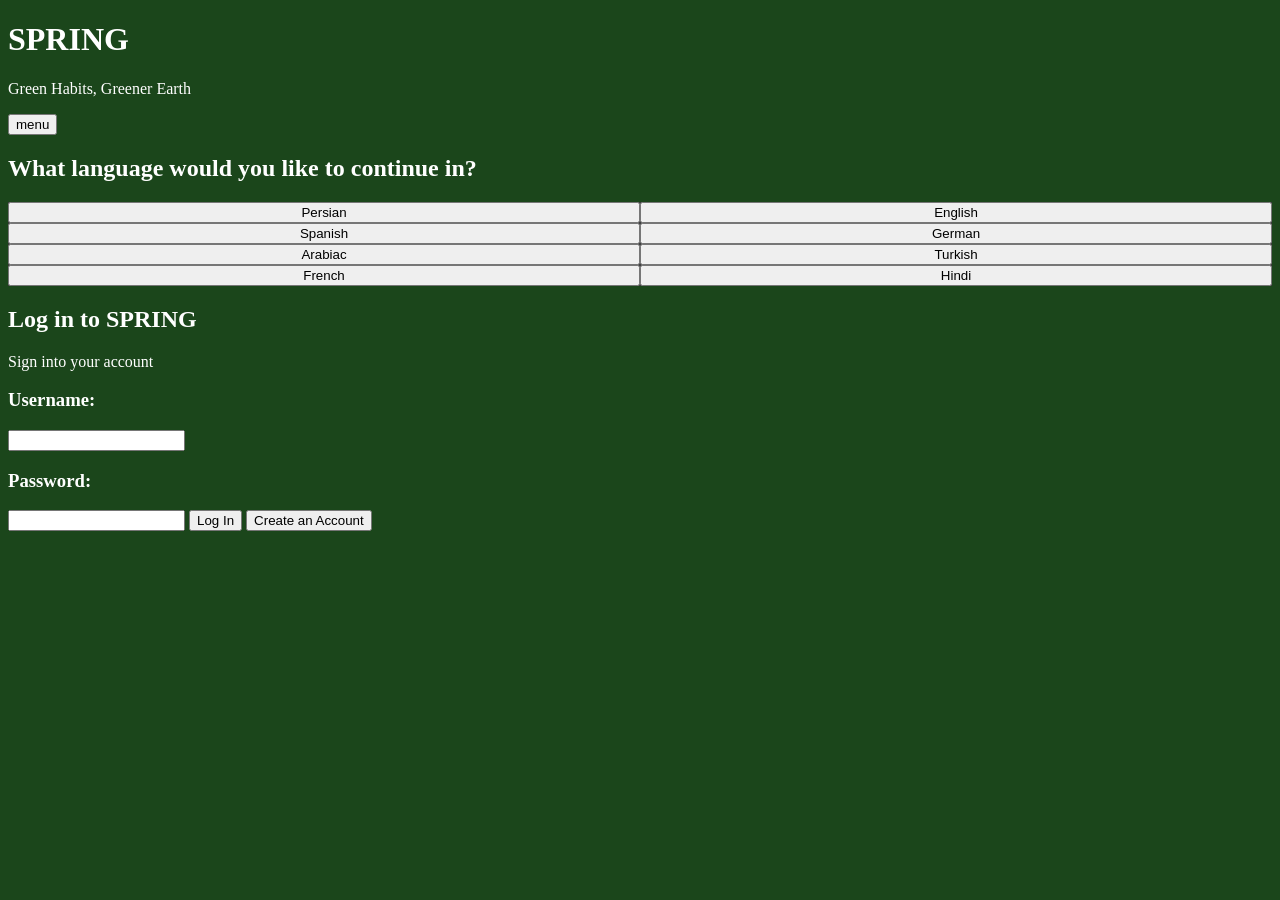
==== index.html @ 0bd6d455 "initial pages" ====
<!DOCTYPE html>
<html>
    <head>
        <title>SPRING</title>
        <h1>SPRING</h1>
        <p>Green Habits, Greener Earth</p>
        <button>menu</button>
        <link href="style.css" rel="stylesheet" type="text/css">
        <script defer src="script.js"></script>
    </head>
    <body>
        <h2>What language would you like to continue in?</h2>
        <div class="languageButtons">
            <button class="persian">Persian</button>
            <button class="english">English</button>
            <button class="spanish">Spanish</button>
            <button class="german">German</button>
            <button class="arabiac">Arabiac</button>
            <button class="turkish">Turkish</button>
            <button class="french">French</button>
            <button class="hindi">Hindi</button>
        </div>
        <h2>Log in to SPRING</h2>
        <p>Sign into your account</p>
        <div class="logInBox">
            <h3>Username:</h3>
            <input class="username">
            <h3>Password:</h3>
            <input class="password">
            <button class="logIn">Log In</button>
            <button class="createAccount">Create an Account</button>
        </div>
    </body>
</html>
---- style.css ----
head {
    h1 {
        text-align: center;
    }
    button {
        align-items: left;
    }
}
body{
    color: white;
    background-color: rgb(27, 70, 27);
}
.languageButtons{
    background-color:rgb(63, 63, 63);
    color:white;
    display: grid;
    grid-template-columns: repeat(2, 1fr);
    grid-template-rows: auto auto auto auto;
}
.persian{
    grid-row:1;
    grid-column:1;
}
.english{
    grid-row:1;
    grid-column:2;
}
.spanish{
    grid-row:2;
    grid-column:1;
}
.german{
    grid-row:2;
    grid-column:2;
}
.arabiac{
    grid-row:3;
    grid-column:1;
}
.turkish{
    grid-row:3;
    grid-column:2;
}
.french{
    grid-row:4;
    grid-column:1;
}
.hindi{
    grid-row:4;
    grid-column:2;
}
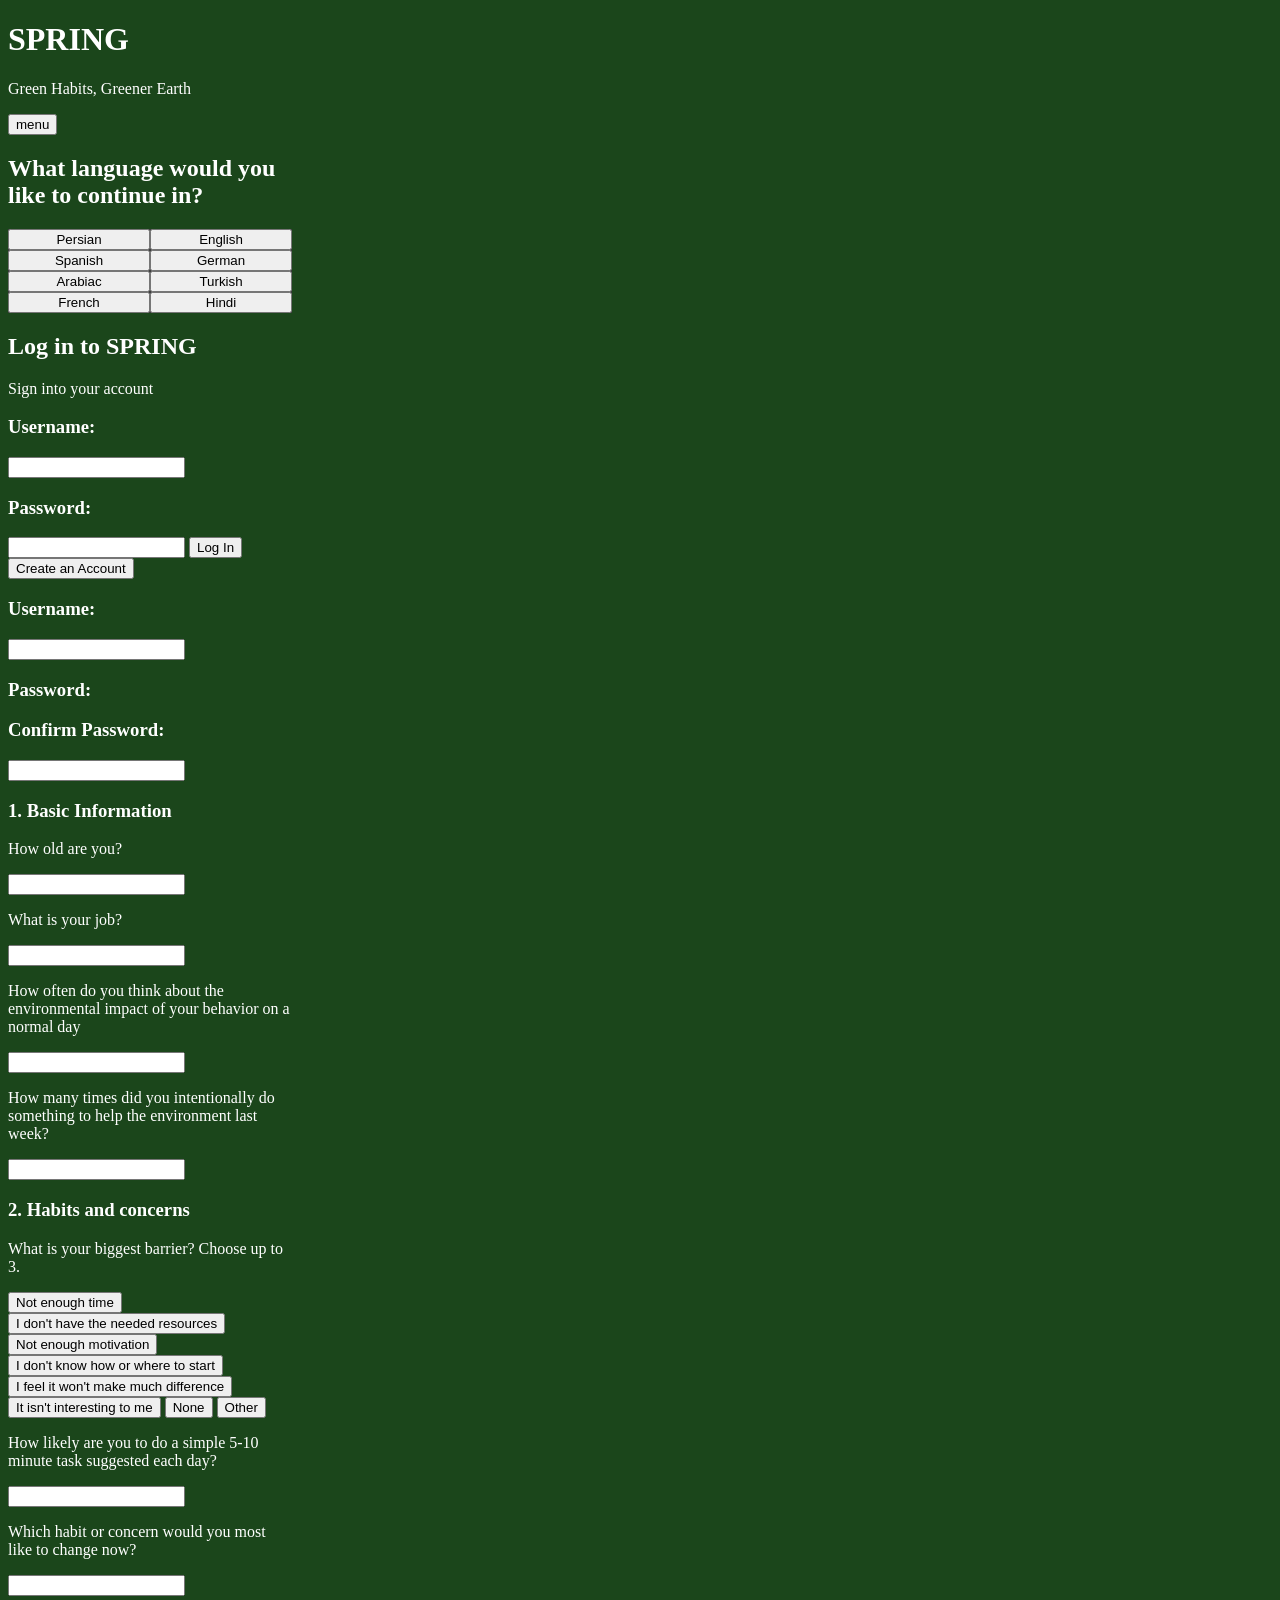
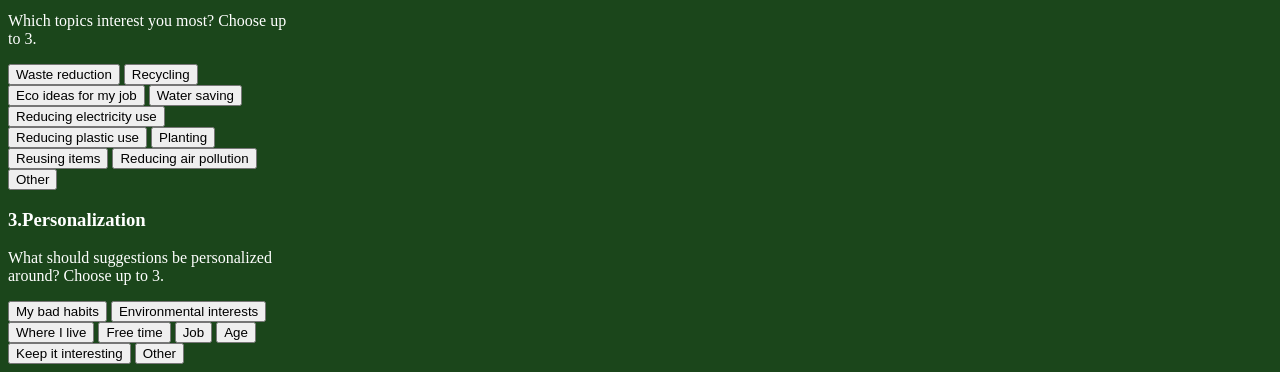
==== commit 1fb0bf07: "create account" ====
--- a/index.html
+++ b/index.html
@@ -30,5 +30,62 @@
             <button class="logIn">Log In</button>
             <button class="createAccount">Create an Account</button>
         </div>
+        <div class="createAnAccount">
+            <h3>Username:</h3>
+            <input class="username">
+            <h3>Password:</h3>
+            <h3>Confirm Password:</h3>
+            <input class="passwordConfirm">
+            <h3>1. Basic Information</h3>
+            <p>How old are you?</p>
+            <input class="age">
+            <p>What is your job?</p>
+            <input class="job">
+            <p>How often do you think about the environmental impact of your behavior on a normal day</p>
+            <input class="environmentalThoughts">
+            <p>How many times did you intentionally do something to help the environment last week?</p>
+            <input class="environmentalActions">
+            <h3>2. Habits and concerns</h3>
+            <p>What is your biggest barrier? Choose up to 3.</p>
+            <div class="barrierAnswers">
+                <button>Not enough time</button>
+                <button>I don't have the needed resources</button>
+                <button>Not enough motivation</button>
+                <button>I don't know how or where to start</button>
+                <button>I feel it won't make much difference</button>
+                <button>It isn't interesting to me</button>
+                <button>None</button>
+                <button>Other</button>
+            </div>
+            <p>How likely are you to do a simple 5-10 minute task suggested each day?</p>
+            <input class="taskWillingness">
+            <p>Which habit or concern would you most like to change now?</p>
+            <input class="habits">
+            <p>Which topics interest you most? Choose up to 3.</p>
+            <div class="topicsInterested">
+                <button>Waste reduction</button>
+                <button>Recycling</button>
+                <button>Eco ideas for my job</button>
+                <button>Water saving</button>
+                <button>Reducing electricity use</button>
+                <button>Reducing plastic use</button>
+                <button>Planting</button>
+                <button>Reusing items</button>
+                <button>Reducing air pollution</button>
+                <button>Other</button>
+            </div>
+            <h3>3.Personalization</h3>
+            <p>What should suggestions be personalized around? Choose up to 3.</p>
+            <div class="personalizedSuggestions">
+                <button>My bad habits</button>
+                <button>Environmental interests</button>
+                <button>Where I live</button>
+                <button>Free time</button>
+                <button>Job</button>
+                <button>Age</button>
+                <button>Keep it interesting</button>
+                <button>Other</button>
+            </div>
+        </div>
     </body>
 </html>
--- a/style.css
+++ b/style.css
@@ -1,3 +1,7 @@
+html{
+    width: 300px;
+    align-content: center;
+}
 head {
     h1 {
         text-align: center;
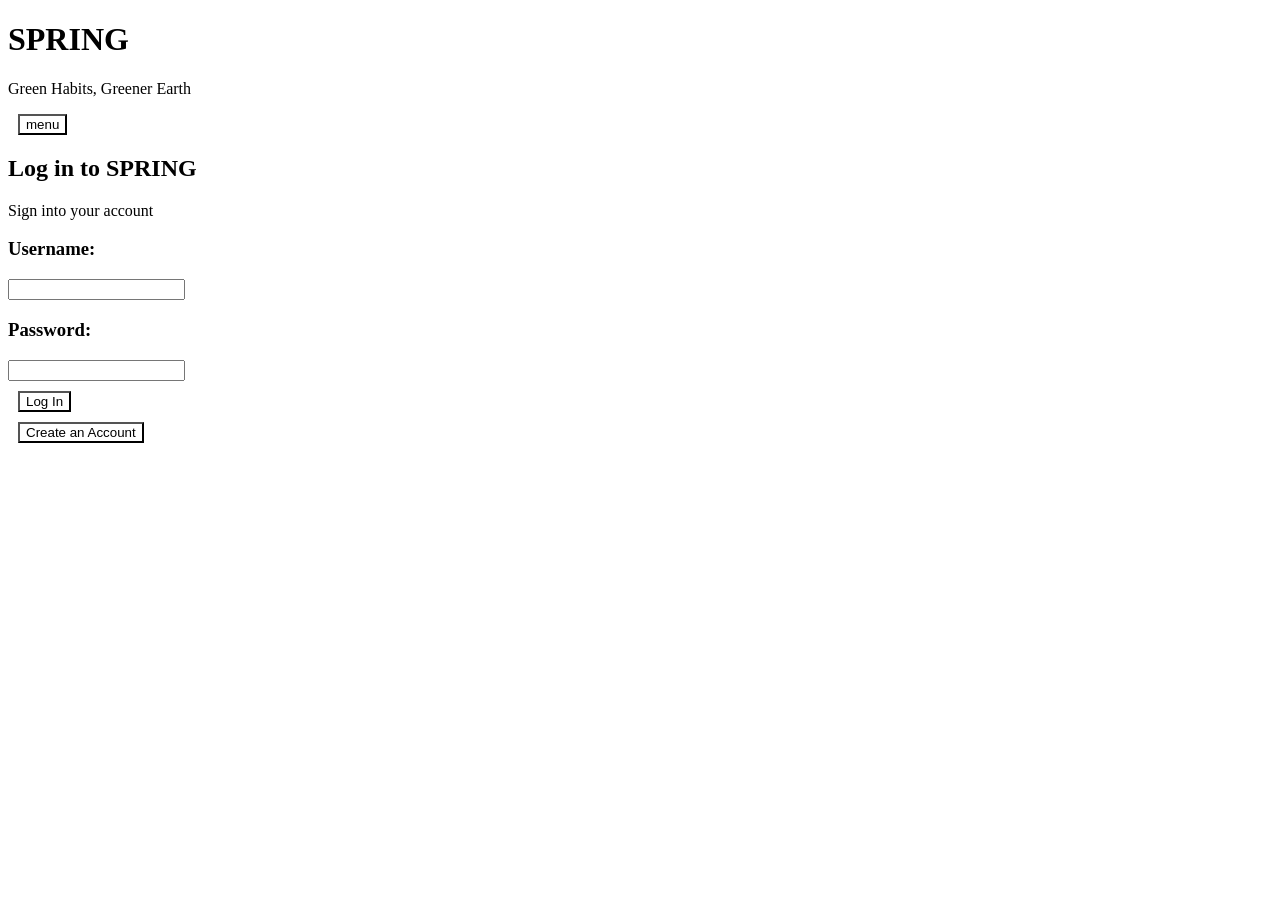
==== commit a8ba9783: "sign in and create an account are done" ====
--- a/index.html
+++ b/index.html
@@ -9,17 +9,6 @@
         <script defer src="script.js"></script>
     </head>
     <body>
-        <h2>What language would you like to continue in?</h2>
-        <div class="languageButtons">
-            <button class="persian">Persian</button>
-            <button class="english">English</button>
-            <button class="spanish">Spanish</button>
-            <button class="german">German</button>
-            <button class="arabiac">Arabiac</button>
-            <button class="turkish">Turkish</button>
-            <button class="french">French</button>
-            <button class="hindi">Hindi</button>
-        </div>
         <h2>Log in to SPRING</h2>
         <p>Sign into your account</p>
         <div class="logInBox">
@@ -34,17 +23,62 @@
             <h3>Username:</h3>
             <input class="username">
             <h3>Password:</h3>
+            <input class="password">
             <h3>Confirm Password:</h3>
             <input class="passwordConfirm">
             <h3>1. Basic Information</h3>
             <p>How old are you?</p>
-            <input class="age">
-            <p>What is your job?</p>
-            <input class="job">
+            <div class="age">
+                <button>Under 18</button>
+                <button>18-29</button>
+                <button>30-39</button>
+                <button>40-49</button>
+                <button>50-59</button>
+                <button>Over 60</button>
+            </div>
+            <p>What industry do you work in?</p>
+            <div class="job">
+                <button>Retail</button>
+                <button>Tech</button>
+                <button>Education</button>
+                <button>Hospitality</button>
+                <button>Banking</button>
+                <button>Government</button>
+                <button>Healthcare</button>
+                <button>Law</button>
+                <button>Manufactoring</button>
+                <button>Design</button>
+                <button>Research</button>
+                <button>Real Estate</button>
+                <button>Construction</button>
+                <button>Entertainment</button>
+                <button>I am a student</button>
+                <button class="other">Other</button>
+                <button>None</button>
+            </div>
             <p>How often do you think about the environmental impact of your behavior on a normal day</p>
-            <input class="environmentalThoughts">
+            <div class="environmentalThoughts">
+                <button>Always</button>
+                <button>Often</button>
+                <button>Sometimes</button>
+                <button>Rarely</button>
+                <button>Never</button>
+            </div>
             <p>How many times did you intentionally do something to help the environment last week?</p>
-            <input class="environmentalActions">
+            <div class="environmentalActions">
+                <button>O</button>
+                <button>1-2</button>
+                <button>3-4</button>
+                <button>5+</button>
+            </div>
+            <p>How much free time do you have for 5-10 minute activities?</p>
+            <div class="freeTime">
+                <button>Very little/None</button>
+                <button>Some</button>
+                <button>Medium</button>
+                <button>A lot</button>
+                <button>Endless</button>
+            </div>
             <h3>2. Habits and concerns</h3>
             <p>What is your biggest barrier? Choose up to 3.</p>
             <div class="barrierAnswers">
@@ -55,10 +89,16 @@
                 <button>I feel it won't make much difference</button>
                 <button>It isn't interesting to me</button>
                 <button>None</button>
-                <button>Other</button>
+                <button class="other">Other</button>
             </div>
             <p>How likely are you to do a simple 5-10 minute task suggested each day?</p>
-            <input class="taskWillingness">
+            <div class="taskLikelihood">
+                <button>Very likely</button>
+                <button>Likely</button>
+                <button>Neutral</button>
+                <button>Unlikely</button>
+                <button>Very unlikely</button>
+            </div>
             <p>Which habit or concern would you most like to change now?</p>
             <input class="habits">
             <p>Which topics interest you most? Choose up to 3.</p>
@@ -72,7 +112,7 @@
                 <button>Planting</button>
                 <button>Reusing items</button>
                 <button>Reducing air pollution</button>
-                <button>Other</button>
+                <button class="other">Other</button>
             </div>
             <h3>3.Personalization</h3>
             <p>What should suggestions be personalized around? Choose up to 3.</p>
@@ -84,8 +124,90 @@
                 <button>Job</button>
                 <button>Age</button>
                 <button>Keep it interesting</button>
-                <button>Other</button>
-            </div>
+                <button class="other">Other</button>
+            </div>
+            <p>What helps you continue a good habit. Choose up to 2.</p>
+            <div class="goodHabits">
+                <button>Seeing my progress</button>
+                <button>Making a real environmental difference</button>
+                <button>Encouragement and positive feedback</button>
+                <button>Learning new things</button>
+                <button>Friendly competition</button>
+                <button>Seeing similar people's success</button>
+                <button>It doesn't require much effort</button>
+                <button class="other">Other</button>
+            </div>
+            <p>What do you think about sending a photo to verify an activity</p>
+            <div class="photoVerification">
+                <button>Yes!</button>
+                <button>That is fine</button>
+                <button>Unsure</button>
+                <button>I would rather not</button>
+                <button>No!</button>
+            </div>
+            <p>Who would you like to compare your progress with. Choose up to 3.</p>
+            <div class="shareProgress">
+                <button>Family members</button>
+                <button>People in the same profession</button>
+                <button>Friends</button>
+                <button>People in my city</button>
+                <button>Colleagues</button>
+                <button>None</button>
+                <button class="other">Other</button>
+            </div>
+            <p>How likely are you to do a daily action tailored to your job</p>
+            <div class="dailyActions">
+                <button>Very likely</button>
+                <button>Likely</button>
+                <button>Neutral</button>
+                <button>Unlikely</button>
+                <button>Very unlikely</button>
+            </div>
+            <h3>4.Usage and Suggestion Style</h3>
+            <p>Approximate water use</p>
+            <div class="waterUse">
+                <button>High</button>
+                <button>Medium</button>
+                <button>Low</button>
+                <button>I don't know</button>
+            </div>
+            <p>Approximate energy use</p>
+            <div class="energyUse">
+                <button>High</button>
+                <button>Medium</button>
+                <button>Low</button>
+                <button>I don't know</button>
+            </div>
+            <p>Approximate waste generation</p>
+            <div class="wasteGeneration">
+                <button>High</button>
+                <button>Medium</button>
+                <button>Low</button>
+                <button>I don't know</button>
+            </div>
+            <p>Preferred suggestion type</p>
+            <div class="suggestionType">
+                <button>Short and simple</button>
+                <button>Practical and step-by-step</button>
+                <button>Creative and unique</button>
+                <button>Funny and entertaining</button>
+                <button>Scientific and explained</button>
+                <button class="other">Other</button>
+            </div>
+            <p>Preferred progress display</p>
+            <div class="progressDisplay">
+                <button>Checklist</button>
+                <button>Percentage</button>
+                <button>Chart</button>
+                <button>Combined</button>
+                <button class="other">Other</button>
+            </div>
+            <div class="otherQuestion">
+                <p>If you chose other, what is your answer?</p>
+                <input class="otherAnswer">
+            </div>
+            <button>Create my personal space</button>
+            <button class="backToLogin">Back to login</button>
         </div>
     </body>
 </html>
--- a/style.css
+++ b/style.css
@@ -6,50 +6,17 @@
     h1 {
         text-align: center;
     }
-    button {
-        align-items: left;
-    }
 }
-body{
-    color: white;
-    background-color: rgb(27, 70, 27);
+button {
+    align-items: center;
+    display: flex;
+    flex-direction: column;
+    margin:10px;
+    background-color:white;
 }
-.languageButtons{
-    background-color:rgb(63, 63, 63);
-    color:white;
-    display: grid;
-    grid-template-columns: repeat(2, 1fr);
-    grid-template-rows: auto auto auto auto;
+.createAnAccount {
+    display:none;
 }
-.persian{
-    grid-row:1;
-    grid-column:1;
-}
-.english{
-    grid-row:1;
-    grid-column:2;
-}
-.spanish{
-    grid-row:2;
-    grid-column:1;
-}
-.german{
-    grid-row:2;
-    grid-column:2;
-}
-.arabiac{
-    grid-row:3;
-    grid-column:1;
-}
-.turkish{
-    grid-row:3;
-    grid-column:2;
-}
-.french{
-    grid-row:4;
-    grid-column:1;
-}
-.hindi{
-    grid-row:4;
-    grid-column:2;
+.otherQuestion {
+    display: none;
 }
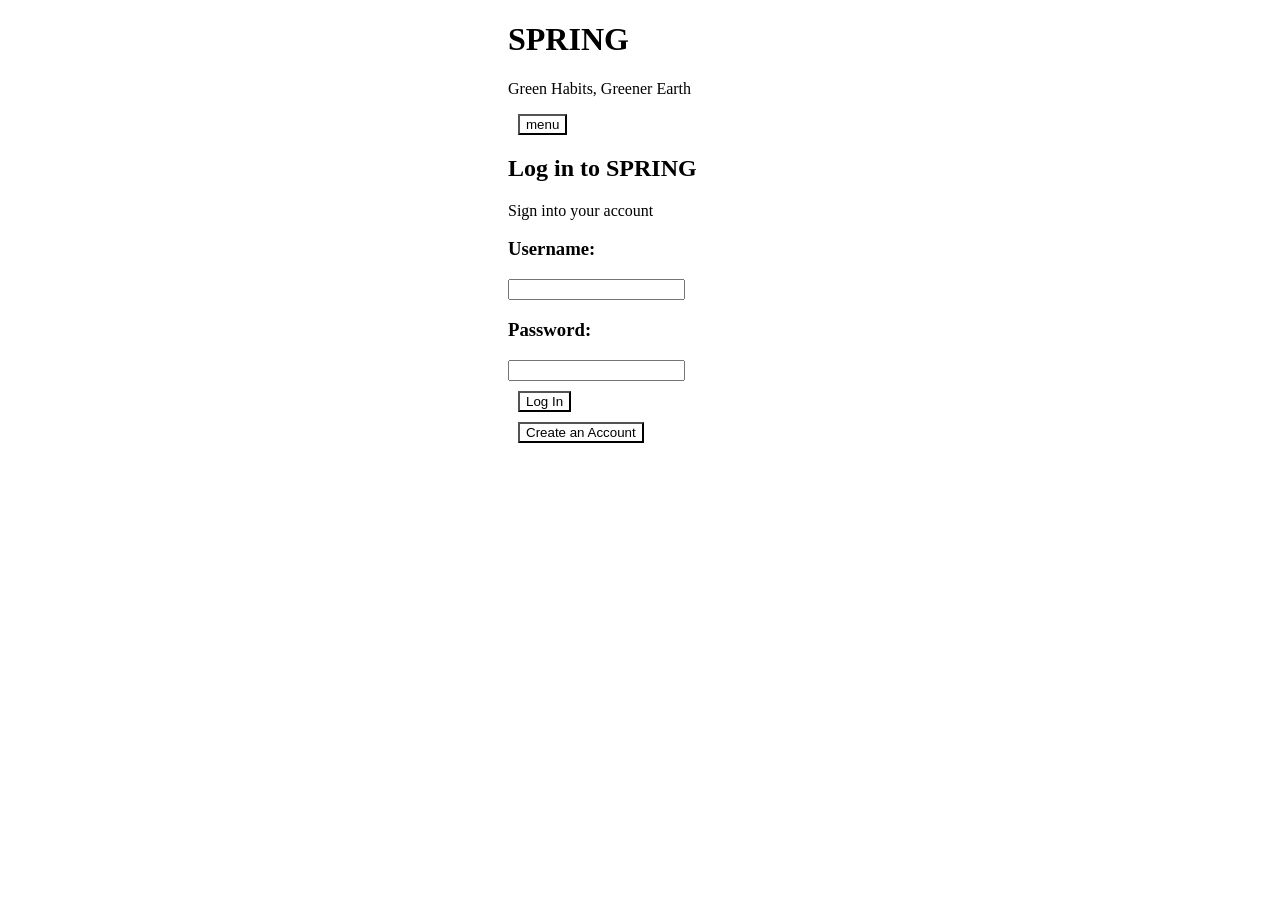
==== commit 27b9f342: "format questions and start profile creation" ====
--- a/index.html
+++ b/index.html
@@ -9,205 +9,267 @@
         <script defer src="script.js"></script>
     </head>
     <body>
-        <h2>Log in to SPRING</h2>
-        <p>Sign into your account</p>
-        <div class="logInBox">
-            <h3>Username:</h3>
-            <input class="username">
-            <h3>Password:</h3>
-            <input class="password">
-            <button class="logIn">Log In</button>
-            <button class="createAccount">Create an Account</button>
+        <div class="logIn">
+            <h2>Log in to SPRING</h2>
+            <p>Sign into your account</p>
+            <div class="logInBox">
+                <h3>Username:</h3>
+                <input class="username">
+                <h3>Password:</h3>
+                <input class="password">
+                <button class="logIn">Log In</button>
+                <button class="createAccount">Create an Account</button>
+            </div>
         </div>
         <div class="createAnAccount">
-            <h3>Username:</h3>
-            <input class="username">
-            <h3>Password:</h3>
-            <input class="password">
-            <h3>Confirm Password:</h3>
-            <input class="passwordConfirm">
-            <h3>1. Basic Information</h3>
-            <p>How old are you?</p>
-            <div class="age">
-                <button>Under 18</button>
-                <button>18-29</button>
-                <button>30-39</button>
-                <button>40-49</button>
-                <button>50-59</button>
-                <button>Over 60</button>
-            </div>
-            <p>What industry do you work in?</p>
-            <div class="job">
-                <button>Retail</button>
-                <button>Tech</button>
-                <button>Education</button>
-                <button>Hospitality</button>
-                <button>Banking</button>
-                <button>Government</button>
-                <button>Healthcare</button>
-                <button>Law</button>
-                <button>Manufactoring</button>
-                <button>Design</button>
-                <button>Research</button>
-                <button>Real Estate</button>
-                <button>Construction</button>
-                <button>Entertainment</button>
-                <button>I am a student</button>
-                <button class="other">Other</button>
-                <button>None</button>
-            </div>
-            <p>How often do you think about the environmental impact of your behavior on a normal day</p>
-            <div class="environmentalThoughts">
-                <button>Always</button>
-                <button>Often</button>
-                <button>Sometimes</button>
-                <button>Rarely</button>
-                <button>Never</button>
-            </div>
-            <p>How many times did you intentionally do something to help the environment last week?</p>
-            <div class="environmentalActions">
-                <button>O</button>
-                <button>1-2</button>
-                <button>3-4</button>
-                <button>5+</button>
-            </div>
-            <p>How much free time do you have for 5-10 minute activities?</p>
-            <div class="freeTime">
-                <button>Very little/None</button>
-                <button>Some</button>
-                <button>Medium</button>
-                <button>A lot</button>
-                <button>Endless</button>
-            </div>
-            <h3>2. Habits and concerns</h3>
-            <p>What is your biggest barrier? Choose up to 3.</p>
-            <div class="barrierAnswers">
-                <button>Not enough time</button>
-                <button>I don't have the needed resources</button>
-                <button>Not enough motivation</button>
-                <button>I don't know how or where to start</button>
-                <button>I feel it won't make much difference</button>
-                <button>It isn't interesting to me</button>
-                <button>None</button>
-                <button class="other">Other</button>
-            </div>
-            <p>How likely are you to do a simple 5-10 minute task suggested each day?</p>
-            <div class="taskLikelihood">
-                <button>Very likely</button>
-                <button>Likely</button>
-                <button>Neutral</button>
-                <button>Unlikely</button>
-                <button>Very unlikely</button>
-            </div>
-            <p>Which habit or concern would you most like to change now?</p>
-            <input class="habits">
-            <p>Which topics interest you most? Choose up to 3.</p>
-            <div class="topicsInterested">
-                <button>Waste reduction</button>
-                <button>Recycling</button>
-                <button>Eco ideas for my job</button>
-                <button>Water saving</button>
-                <button>Reducing electricity use</button>
-                <button>Reducing plastic use</button>
-                <button>Planting</button>
-                <button>Reusing items</button>
-                <button>Reducing air pollution</button>
-                <button class="other">Other</button>
-            </div>
-            <h3>3.Personalization</h3>
-            <p>What should suggestions be personalized around? Choose up to 3.</p>
-            <div class="personalizedSuggestions">
-                <button>My bad habits</button>
-                <button>Environmental interests</button>
-                <button>Where I live</button>
-                <button>Free time</button>
-                <button>Job</button>
-                <button>Age</button>
-                <button>Keep it interesting</button>
-                <button class="other">Other</button>
-            </div>
-            <p>What helps you continue a good habit. Choose up to 2.</p>
-            <div class="goodHabits">
-                <button>Seeing my progress</button>
-                <button>Making a real environmental difference</button>
-                <button>Encouragement and positive feedback</button>
-                <button>Learning new things</button>
-                <button>Friendly competition</button>
-                <button>Seeing similar people's success</button>
-                <button>It doesn't require much effort</button>
-                <button class="other">Other</button>
-            </div>
-            <p>What do you think about sending a photo to verify an activity</p>
-            <div class="photoVerification">
-                <button>Yes!</button>
-                <button>That is fine</button>
-                <button>Unsure</button>
-                <button>I would rather not</button>
-                <button>No!</button>
-            </div>
-            <p>Who would you like to compare your progress with. Choose up to 3.</p>
-            <div class="shareProgress">
-                <button>Family members</button>
-                <button>People in the same profession</button>
-                <button>Friends</button>
-                <button>People in my city</button>
-                <button>Colleagues</button>
-                <button>None</button>
-                <button class="other">Other</button>
-            </div>
-            <p>How likely are you to do a daily action tailored to your job</p>
-            <div class="dailyActions">
-                <button>Very likely</button>
-                <button>Likely</button>
-                <button>Neutral</button>
-                <button>Unlikely</button>
-                <button>Very unlikely</button>
-            </div>
-            <h3>4.Usage and Suggestion Style</h3>
-            <p>Approximate water use</p>
-            <div class="waterUse">
-                <button>High</button>
-                <button>Medium</button>
-                <button>Low</button>
-                <button>I don't know</button>
-            </div>
-            <p>Approximate energy use</p>
-            <div class="energyUse">
-                <button>High</button>
-                <button>Medium</button>
-                <button>Low</button>
-                <button>I don't know</button>
-            </div>
-            <p>Approximate waste generation</p>
-            <div class="wasteGeneration">
-                <button>High</button>
-                <button>Medium</button>
-                <button>Low</button>
-                <button>I don't know</button>
-            </div>
-            <p>Preferred suggestion type</p>
-            <div class="suggestionType">
-                <button>Short and simple</button>
-                <button>Practical and step-by-step</button>
-                <button>Creative and unique</button>
-                <button>Funny and entertaining</button>
-                <button>Scientific and explained</button>
-                <button class="other">Other</button>
-            </div>
-            <p>Preferred progress display</p>
-            <div class="progressDisplay">
-                <button>Checklist</button>
-                <button>Percentage</button>
-                <button>Chart</button>
-                <button>Combined</button>
-                <button class="other">Other</button>
-            </div>
-            <div class="otherQuestion">
-                <p>If you chose other, what is your answer?</p>
-                <input class="otherAnswer">
-            </div>
-            <button>Create my personal space</button>
+            <div class="carousel">
+                <button class="previous">Previous</button>
+                <div class="carousel-track-container">
+                    <div class="carousel-track">
+                        <div class="carousel-slide">
+                            <h3>Username:</h3>
+                            <input class="username">
+                            <h3>Password:</h3>
+                            <input class="password">
+                            <h3>Confirm Password:</h3>
+                            <input class="passwordConfirm">
+                        </div>
+                        <div class="carousel-slide">
+                            <p>How old are you?</p>
+                            <div class="age">
+                                <button>Under 18</button>
+                                <button>18-29</button>
+                                <button>30-39</button>
+                                <button>40-49</button>
+                                <button>50-59</button>
+                                <button>Over 60</button>
+                            </div>
+                        </div>
+                        <div class="carousel-slide">
+                            <p>What industry do you work in?</p>
+                            <div class="job">
+                                <input class="job">
+                            </div>
+                        </div>
+                        <div class="carousel-slide">
+                            <p>How often do you think about the environmental impact of your behavior on a normal day</p>
+                            <div class="environmentalThoughts">
+                                <button>Always</button>
+                                <button>Often</button>
+                                <button>Sometimes</button>
+                                <button>Rarely</button>
+                                <button>Never</button>
+                            </div>
+                        </div>
+                        <div class="carousel-slide">
+                            <p>How many times did you intentionally do something to help the environment last week?</p>
+                            <div class="environmentalActions">
+                                <button>O</button>
+                                <button>1-2</button>
+                                <button>3-4</button>
+                                <button>5+</button>
+                            </div>
+                        </div>
+                        <div class="carousel-slide">
+                            <p>How much free time do you have for 5-10 minute activities?</p>
+                            <div class="freeTime">
+                                <button>Very little/None</button>
+                                <button>Some</button>
+                                <button>Medium</button>
+                                <button>A lot</button>
+                                <button>Endless</button>
+                            </div>
+                        </div>
+                        <div class="carousel-slide">
+                            <p>What is your biggest barrier? Choose up to 3.</p>
+                            <div class="barrierAnswers">
+                                <button>Not enough time</button>
+                                <button>I don't have the needed resources</button>
+                                <button>Not enough motivation</button>
+                                <button>I don't know how or where to start</button>
+                                <button>I feel it won't make much difference</button>
+                                <button>It isn't interesting to me</button>
+                                <button>None</button>
+                                <button class="other">Other</button>
+                            </div>
+                        </div>
+                        <div class="carousel-slide">
+                            <p>How likely are you to do a simple 5-10 minute task suggested each day?</p>
+                            <div class="taskLikelihood">
+                                <button>Very likely</button>
+                                <button>Likely</button>
+                                <button>Neutral</button>
+                                <button>Unlikely</button>
+                                <button>Very unlikely</button>
+                            </div>
+                        </div>
+                        <div class="carousel-slide">
+                            <p>What environmental issue do you think needs the most attention?</p>
+                            <input class="problem">
+                        </div>
+                        <div class="carousel-slide">
+                            <p>Which topics interest you most?</p>
+                            <input class="focus">
+                        </div>
+                        <div class="carousel-slide">
+                            <p>What should suggestions be personalized around? Choose up to 3.</p>
+                            <div class="personalizedSuggestions">
+                                <button>My bad habits</button>
+                                <button>Environmental interests</button>
+                                <button>Where I live</button>
+                                <button>Free time</button>
+                                <button>Job</button>
+                                <button>Age</button>
+                                <button>Keep it interesting</button>
+                                <button class="other">Other</button>
+                            </div>
+                        </div>
+                        <div class="carousel-slide">
+                            <p>What helps you continue a good habit. Choose up to 2.</p>
+                            <div class="goodHabits">
+                                <button>Seeing my progress</button>
+                                <button>Making a real environmental difference</button>
+                                <button>Encouragement and positive feedback</button>
+                                <button>Learning new things</button>
+                                <button>Friendly competition</button>
+                                <button>Seeing similar people's success</button>
+                                <button>It doesn't require much effort</button>
+                                <button class="other">Other</button>
+                            </div>
+                        </div>
+                        <div class="carousel-slide">
+                            <p>What do you think about sending a photo to verify an activity</p>
+                            <div class="photoVerification">
+                                <button>Yes!</button>
+                                <button>That is fine</button>
+                                <button>Unsure</button>
+                                <button>I would rather not</button>
+                                <button>No!</button>
+                            </div>
+                        </div>
+                        <div class="carousel-slide">
+                            <p>Who would you like to compare your progress with. Choose up to 3.</p>
+                            <div class="shareProgress">
+                                <button>Family members</button>
+                                <button>People in the same profession</button>
+                                <button>Friends</button>
+                                <button>People in my city</button>
+                                <button>Colleagues</button>
+                                <button>None</button>
+                                <button class="other">Other</button>
+                            </div>
+                        </div>
+                        <div class="carousel-slide">
+                            <p>How likely are you to do a daily action tailored to your job</p>
+                            <div class="dailyActions">
+                                <button>Very likely</button>
+                                <button>Likely</button>
+                                <button>Neutral</button>
+                                <button>Unlikely</button>
+                                <button>Very unlikely</button>
+                            </div>
+                        </div>
+                        <div class="carousel-slide">
+                            <p>Approximate water use</p>
+                            <div class="waterUse">
+                                <button>High</button>
+                                <button>Medium</button>
+                                <button>Low</button>
+                                <button>I don't know</button>
+                            </div>
+                        </div>
+                        <div class="carousel-slide">
+                            <p>Approximate energy use</p>
+                            <div class="energyUse">
+                                <button>High</button>
+                                <button>Medium</button>
+                                <button>Low</button>
+                                <button>I don't know</button>
+                            </div>
+                        </div>
+                        <div class="carousel-slide">
+                            <p>Approximate waste generation</p>
+                            <div class="wasteGeneration">
+                                <button>High</button>
+                                <button>Medium</button>
+                                <button>Low</button>
+                                <button>I don't know</button>
+                            </div>
+                        </div>
+                        <div class="carousel-slide">
+                            <p>Preferred suggestion type</p>
+                            <div class="suggestionType">
+                                <button>Short and simple</button>
+                                <button>Practical and step-by-step</button>
+                                <button>Creative and unique</button>
+                                <button>Funny and entertaining</button>
+                                <button>Scientific and explained</button>
+                                <button class="other">Other</button>
+                            </div>
+                        </div>
+                        <div class="carousel-slide">
+                            <p>Preferred progress display</p>
+                            <div class="progressDisplay">
+                                <button>Checklist</button>
+                                <button>Percentage</button>
+                                <button>Chart</button>
+                                <button>Combined</button>
+                                <button class="other">Other</button>
+                            </div>
+                        </div>
+                        <div class="otherQuestion">
+                            <p>If you chose other, what is your answer?</p>
+                            <input class="otherAnswer">
+                        </div>
+                    </div>
+                </div>
+                <button class="next">Next</button>
+            </div>
+            <button class="createProfile">Create my personal space</button>
             <button class="backToLogin">Back to login</button>
+        </div>
+        <div class="activities">
+            <h2>My Activities</h2>
+            <div class="personalSpace">
+                <h2>Personal Space</h2>
+                <p>Suggestions and paths for changing habits are selected exclusively from your personal library.</p>
+                <button class="environmentalChanges">Update Environmental Information</button>
+                <button class="behaviorChange">Behavior Change Check</button>
+            </div>
+            <div class="personalizedRecommendations">
+                <h2>Personalized Recommendations</h2>
+            </div>
+            <div class="habitChange">
+                <h2>Pathway to Habit Change</h2>
+            </div>
+            <div class="todayOffers">
+                <h2>Today's Offers</h2>
+                <p>Choose a suggested activity that suits you.</p>
+                <button class="suggestions">Today's Suggestions</button>
+            </div>
+            <div class="recordedActivities">
+                <h2>Recorded Activities</h2>
+                <p>No activities have been recorded yet.</p>
+            </div>
+        </div>
+        <div class="profile">
+            <h2>User Profile</h2>
+            <div class="information">
+                <p>@<div class="username"></div></p>
+                <p>Job: <div class="job"></div></p>
+                <p>Environmental Focus: <div class="focus"></div></p>
+                <p>Main problem: <div claSss="problem"></div></p>
+                <p>Goal:</p>
+                <p>Recorded Activities:</p>
+                <p>Points:</p>
+            </div>
+            <div class="progress">
+                <h2>Progress in Areas of Interest</h2>
+            </div>
+            <div class="enviromentalImpact">
+                <h2>My Environmental Impact</h2>
+                <button class="showImpact">Show my Impact</button>
+            </div>
         </div>
     </body>
 </html>
--- a/style.css
+++ b/style.css
@@ -1,6 +1,7 @@
 html{
-    width: 300px;
+    width: 400px;
     align-content: center;
+    margin-left: 500px;
 }
 head {
     h1 {
@@ -15,8 +16,37 @@
     background-color:white;
 }
 .createAnAccount {
-    display:none;
+    display: none;
 }
 .otherQuestion {
     display: none;
+}
+.activities {
+    display: none;
+}
+.profile {
+    display: none;
+}
+.carousel-track-container {
+    position: relative;
+    overflow:hidden;
+    margin: 0 auto;
+}
+.carousel-track {
+    display:flex;
+    transition: transform 0.6s ease-in-out;
+    width: 100%;
+}
+.carousel-slide {
+    min-width: 100%;
+}
+.previous {
+    left:1vw;
+    position: absolute;
+    transform: translateY(-50%);
+}
+.next {
+    right: 1vw;
+    position: absolute;
+    transform: translateY(-100%);
 }
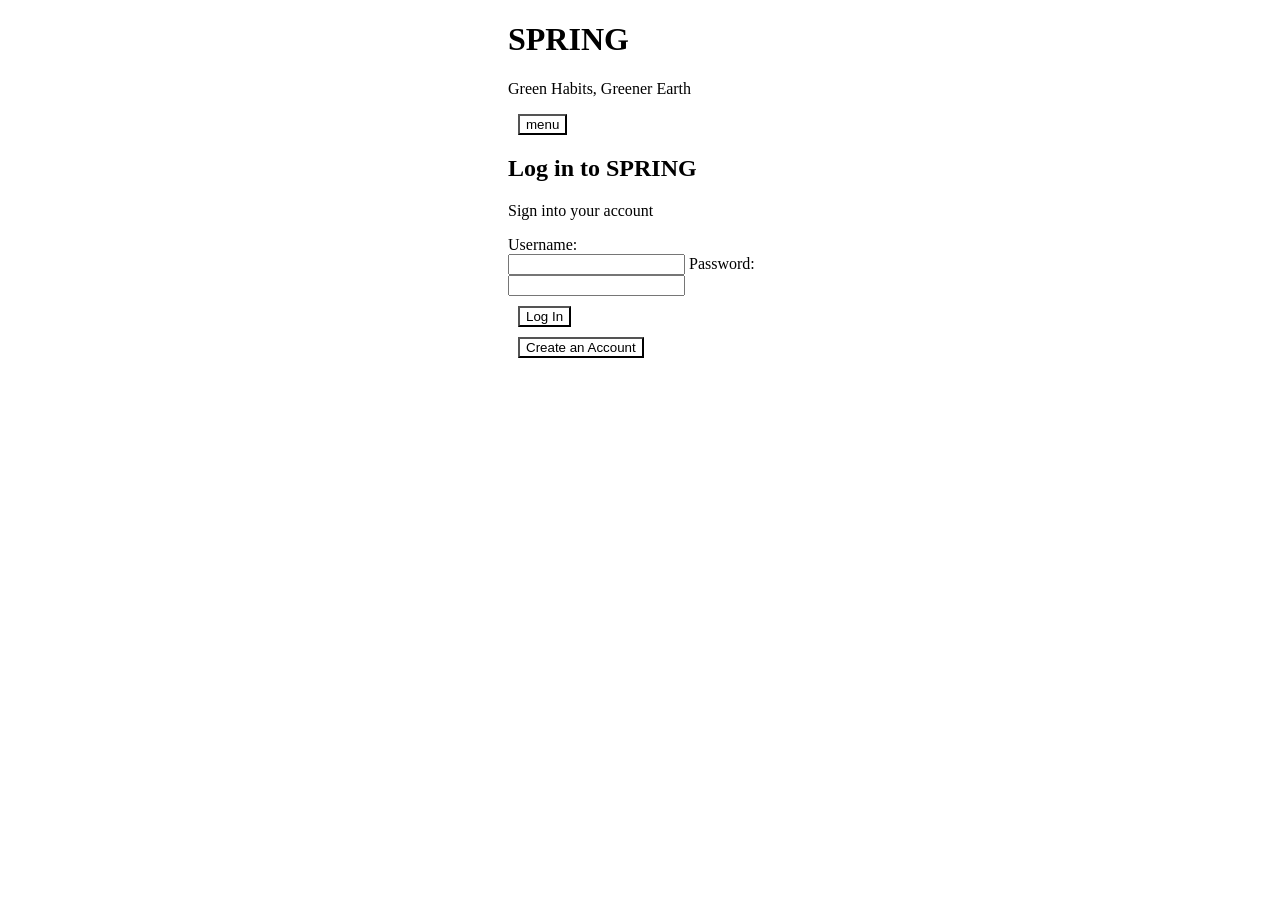
==== commit 5d125f0e: "make form" ====
--- a/index.html
+++ b/index.html
@@ -9,143 +9,174 @@
         <script defer src="script.js"></script>
     </head>
     <body>
-        <div class="logIn">
+        <form class="logIn">
             <h2>Log in to SPRING</h2>
             <p>Sign into your account</p>
             <div class="logInBox">
-                <h3>Username:</h3>
-                <input class="username">
-                <h3>Password:</h3>
-                <input class="password">
+                <label for="username">Username:</label><br>
+                <input type="text" name="username">
+                <label for="password">Password:</label><br>
+                <input type="text" name="password">
                 <button class="logIn">Log In</button>
                 <button class="createAccount">Create an Account</button>
             </div>
-        </div>
-        <div class="createAnAccount">
+        </form>
+        <form class="createAnAccount">
             <div class="carousel">
                 <button class="previous">Previous</button>
                 <div class="carousel-track-container">
                     <div class="carousel-track">
                         <div class="carousel-slide">
-                            <h3>Username:</h3>
-                            <input class="username">
-                            <h3>Password:</h3>
-                            <input class="password">
-                            <h3>Confirm Password:</h3>
-                            <input class="passwordConfirm">
+                            <label for="username">Username:</label><br>
+                            <input type="text" name="username">
+                            <label for="password">Password:</label><br>
+                            <input type="text" name="password">
+                            <label for="passwordConfirm">Confirm Password:</label><br>
+                            <input type="text" name="passwordConfirm">
                         </div>
                         <div class="carousel-slide">
                             <p>How old are you?</p>
-                            <div class="age">
-                                <button>Under 18</button>
-                                <button>18-29</button>
-                                <button>30-39</button>
-                                <button>40-49</button>
-                                <button>50-59</button>
-                                <button>Over 60</button>
-                            </div>
-                        </div>
-                        <div class="carousel-slide">
-                            <p>What industry do you work in?</p>
-                            <div class="job">
-                                <input class="job">
-                            </div>
+                            <input type="radio" name="youth" value="Under 18">
+                            <label for="youth">Under 18</label><br>
+                            <input type="radio" name="twenties" value="18-29">
+                            <label for="twenties">18-29</label><br>
+                            <input type="radio" name="thirties" value="30-39">
+                            <label for="thirties">30-39</label><br>
+                            <input type="radio" name="fourties" value="40-49">
+                            <label for="fourties">40-49</label><br>
+                            <input type="radio" name="fifties" value="50-59">
+                            <label for="fifties">50-59</label><br>
+                            <input type="radio" name="old" value="Over 60">
+                            <label for="old">Over 60</label><br>
+                        </div>
+                        <div class="carousel-slide">
+                            <label for="job">What industry do you work in?</label><br>
+                            <input type="text" name="job">
                         </div>
                         <div class="carousel-slide">
                             <p>How often do you think about the environmental impact of your behavior on a normal day</p>
-                            <div class="environmentalThoughts">
-                                <button>Always</button>
-                                <button>Often</button>
-                                <button>Sometimes</button>
-                                <button>Rarely</button>
-                                <button>Never</button>
-                            </div>
+                            <input type="radio" name="always" value="Always">
+                            <label for="always">Always</label><br>
+                            <input type="radio" name="often" value="Often">
+                            <label for="often">Often</label><br>
+                            <input type="sometimes" name="sometimes" value="Sometimes">
+                            <label for="sometimes">Sometimes</label><br>
+                            <input type="rarely" name="rarely" value="Rarely">
+                            <label for="rarely">Rarely</label><br>
+                            <input type="radio" name="never" value="Never">
+                            <label for="never">Never</label><br>
                         </div>
                         <div class="carousel-slide">
                             <p>How many times did you intentionally do something to help the environment last week?</p>
-                            <div class="environmentalActions">
-                                <button>O</button>
-                                <button>1-2</button>
-                                <button>3-4</button>
-                                <button>5+</button>
-                            </div>
+                            <input type="radio" name="zero" value="0">
+                            <label for="zero">0</label><br>
+                            <input type="radio" name="oneTwo" value="1-2">
+                            <label for="oneTwo">1-2</label><br>
+                            <input type="radio" name="threeFour" value="3-4">
+                            <label for="threeFour">3-4</label><br>
+                            <input type="radio" name="five" value="5+">
+                            <label for="five">5+</label><br>
                         </div>
                         <div class="carousel-slide">
                             <p>How much free time do you have for 5-10 minute activities?</p>
-                            <div class="freeTime">
-                                <button>Very little/None</button>
-                                <button>Some</button>
-                                <button>Medium</button>
-                                <button>A lot</button>
-                                <button>Endless</button>
-                            </div>
+                            <input type="radio" name="none" value="Very little/None">
+                            <label for="none">Very little/None</label><br>
+                            <input type="radio" name="some" value="Some">
+                            <label for="some">Some</label><br>
+                            <input type="radio" name="medium" value="Medium">
+                            <label for="medium">Medium</label><br>
+                            <input type="radio" name="lots" value="A lot">
+                            <label for="lots">A lot</label><br>
+                            <input type="radio" name="endless" value="Endless">
+                            <label for="endless">Endless</label><br>
                         </div>
                         <div class="carousel-slide">
                             <p>What is your biggest barrier? Choose up to 3.</p>
-                            <div class="barrierAnswers">
-                                <button>Not enough time</button>
-                                <button>I don't have the needed resources</button>
-                                <button>Not enough motivation</button>
-                                <button>I don't know how or where to start</button>
-                                <button>I feel it won't make much difference</button>
-                                <button>It isn't interesting to me</button>
-                                <button>None</button>
-                                <button class="other">Other</button>
-                            </div>
+                            <input type="checkbox" name="time" value="Lacking time">
+                            <label for="time">Not enough time</label><br>
+                            <input type="checkbox" name="resources" value="Lacking needed resources">
+                            <label for="resources">I don't have the needed resources</label><br>
+                            <input type="checkbox" name="motivation" value="Lacking motivation">
+                            <label for="motivation">Not enough motivation</label><br>
+                            <input type="checkbox" name="information" value="Lack of information">
+                            <label for="information">I don't know how or where to start</label><br>
+                            <input type="checkbox" name="difference" value="Lack of impact">
+                            <label for="difference">I feel it won't make much difference</label><br>
+                            <input type="checkbox" name="interest" value="Lack of interest">
+                            <label for="interest">It isn't interesting to me</label><br>
+                            <input type="checkbox" name="none" value="None">
+                            <label for="none">None</label><br>
+                            <button class="other">Other</button>
                         </div>
                         <div class="carousel-slide">
                             <p>How likely are you to do a simple 5-10 minute task suggested each day?</p>
-                            <div class="taskLikelihood">
-                                <button>Very likely</button>
-                                <button>Likely</button>
-                                <button>Neutral</button>
-                                <button>Unlikely</button>
-                                <button>Very unlikely</button>
-                            </div>
-                        </div>
-                        <div class="carousel-slide">
-                            <p>What environmental issue do you think needs the most attention?</p>
-                            <input class="problem">
-                        </div>
-                        <div class="carousel-slide">
-                            <p>Which topics interest you most?</p>
-                            <input class="focus">
+                            <input type="radio" name="likliest" value="Very Likely">
+                            <label for="likliest">Very likely</label><br>
+                            <input type="radio" name="likely" value="Likely">
+                            <label for="likely">Likely</label><br>
+                            <input type="radio" name="neutral" value="Neutral">
+                            <label for="neutral">Neutral</label><br>
+                            <input type="radio" name="unlikely" value="Unlikely">
+                            <label for="unlikely">Unlikely</label><br>
+                            <input type="radio" name="unlikliest" value="Very Unlikely">
+                            <label for="unlikliest">Very unlikely</label><br>
+                        </div>
+                        <div class="carousel-slide">
+                            <label for="problem">What environmental issue do you think needs the most attention?</label><br>
+                            <input type="text" name="problem">
+                        </div>
+                        <div class="carousel-slide">
+                            <label for="focus">Which topics interest you most?</label><br>
+                            <input type="text" name="focus">
                         </div>
                         <div class="carousel-slide">
                             <p>What should suggestions be personalized around? Choose up to 3.</p>
-                            <div class="personalizedSuggestions">
-                                <button>My bad habits</button>
-                                <button>Environmental interests</button>
-                                <button>Where I live</button>
-                                <button>Free time</button>
-                                <button>Job</button>
-                                <button>Age</button>
-                                <button>Keep it interesting</button>
-                                <button class="other">Other</button>
-                            </div>
+                            <input type="checkbox" name="badHabits" value="Bad Habits">
+                            <label for="badHabits">My bad habits</label><br>
+                            <input type="checkbox" name="interests" value="Environmental Interests">
+                            <label for="interests">Environmental interests</label><br>
+                            <input type="checkbox" name="home" value="Where I live">
+                            <label for="home">Where I live</label><br>
+                            <input type="checkbox" name="time" value="Free time">
+                            <label for="time">Free time</label><br>
+                            <input type="checkbox" name="job" value="Job">
+                            <label for="job">Job</label><br>
+                            <input type="checkbox" name="age" value="Age">
+                            <label for="age">Age</label><br>
+                            <input type="checkbox" name="random" value="Random">
+                            <label for="random">Keep it interesting</label><br>
+                            <button class="other">Other</button>
                         </div>
                         <div class="carousel-slide">
                             <p>What helps you continue a good habit. Choose up to 2.</p>
-                            <div class="goodHabits">
-                                <button>Seeing my progress</button>
-                                <button>Making a real environmental difference</button>
-                                <button>Encouragement and positive feedback</button>
-                                <button>Learning new things</button>
-                                <button>Friendly competition</button>
-                                <button>Seeing similar people's success</button>
-                                <button>It doesn't require much effort</button>
-                                <button class="other">Other</button>
-                            </div>
+                            <input type="checkbox" name="progress" value="Progress bar">
+                            <label for="progress">Seeing my progress</label><br>
+                            <input type="checkbox" name="realDifference" value="Real Environmental Difference">
+                            <label for="realDifference">Making a real environmental difference</label><br>
+                            <input type="checkbox" name="encourage" value="Encouragement and Positive feedback">
+                            <label for="encourage">Encouragement and positive feedback</label><br>
+                            <input type="checkbox" name="learning" value="Learning new Things">
+                            <label for="learning">Learning new things</label><br>
+                            <input type="checkbox" name="competition" value="Friendly Competition">
+                            <label for="competition">Friendly competition</label><br>
+                            <input type="checkbox" name="otherSuccess" value="Others Success">
+                            <label for="otherSuccess">Seeing similar people's success</label><br>
+                            <input type="checkbox" name="effort" value="Low effort">
+                            <label for="effort">It doesn't require much effort</label><br>
+                            <button class="other">Other</button>
                         </div>
                         <div class="carousel-slide">
                             <p>What do you think about sending a photo to verify an activity</p>
-                            <div class="photoVerification">
-                                <button>Yes!</button>
-                                <button>That is fine</button>
-                                <button>Unsure</button>
-                                <button>I would rather not</button>
-                                <button>No!</button>
-                            </div>
+                            <input type="radio" name="yes" value="Yes"> 
+                            <label for="yes">Yes!</label><br>
+                            <input type="radio" name="fine" value="That's fine">
+                            <label for="fine">That is fine</label><br>
+                            <input type="radio" name="unsure" value="Unsure">
+                            <label for="unsure">Unsure</label><br>
+                            <input type="radio" name="eh" value="Rather Not">
+                            <label for="eh">I would rather not</label><br>
+                            <input type="radio" name="no" value="No">
+                            <label for="no">No!</label><br>
                         </div>
                         <div class="carousel-slide">
                             <p>Who would you like to compare your progress with. Choose up to 3.</p>
@@ -227,49 +258,6 @@
             </div>
             <button class="createProfile">Create my personal space</button>
             <button class="backToLogin">Back to login</button>
-        </div>
-        <div class="activities">
-            <h2>My Activities</h2>
-            <div class="personalSpace">
-                <h2>Personal Space</h2>
-                <p>Suggestions and paths for changing habits are selected exclusively from your personal library.</p>
-                <button class="environmentalChanges">Update Environmental Information</button>
-                <button class="behaviorChange">Behavior Change Check</button>
-            </div>
-            <div class="personalizedRecommendations">
-                <h2>Personalized Recommendations</h2>
-            </div>
-            <div class="habitChange">
-                <h2>Pathway to Habit Change</h2>
-            </div>
-            <div class="todayOffers">
-                <h2>Today's Offers</h2>
-                <p>Choose a suggested activity that suits you.</p>
-                <button class="suggestions">Today's Suggestions</button>
-            </div>
-            <div class="recordedActivities">
-                <h2>Recorded Activities</h2>
-                <p>No activities have been recorded yet.</p>
-            </div>
-        </div>
-        <div class="profile">
-            <h2>User Profile</h2>
-            <div class="information">
-                <p>@<div class="username"></div></p>
-                <p>Job: <div class="job"></div></p>
-                <p>Environmental Focus: <div class="focus"></div></p>
-                <p>Main problem: <div claSss="problem"></div></p>
-                <p>Goal:</p>
-                <p>Recorded Activities:</p>
-                <p>Points:</p>
-            </div>
-            <div class="progress">
-                <h2>Progress in Areas of Interest</h2>
-            </div>
-            <div class="enviromentalImpact">
-                <h2>My Environmental Impact</h2>
-                <button class="showImpact">Show my Impact</button>
-            </div>
-        </div>
+        </form>
     </body>
 </html>
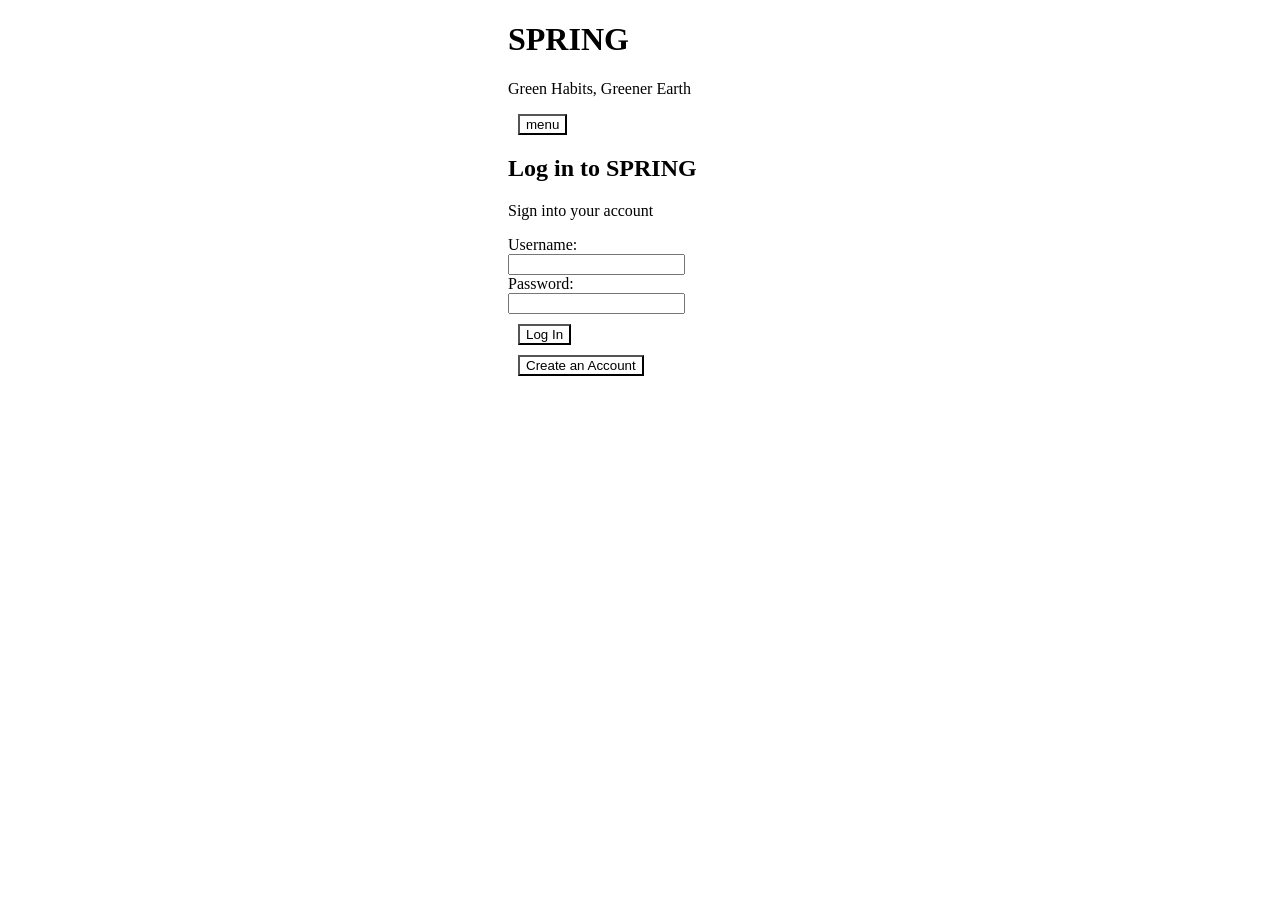
==== commit a997811b: "Form made!" ====
--- a/index.html
+++ b/index.html
@@ -14,7 +14,7 @@
             <p>Sign into your account</p>
             <div class="logInBox">
                 <label for="username">Username:</label><br>
-                <input type="text" name="username">
+                <input type="text" name="username"><br>
                 <label for="password">Password:</label><br>
                 <input type="text" name="password">
                 <button class="logIn">Log In</button>
@@ -180,73 +180,91 @@
                         </div>
                         <div class="carousel-slide">
                             <p>Who would you like to compare your progress with. Choose up to 3.</p>
-                            <div class="shareProgress">
-                                <button>Family members</button>
-                                <button>People in the same profession</button>
-                                <button>Friends</button>
-                                <button>People in my city</button>
-                                <button>Colleagues</button>
-                                <button>None</button>
-                                <button class="other">Other</button>
-                            </div>
+                            <input type="checkbox" name="family" value="Family">
+                            <label for="family">Family members</label><br>
+                            <input type="checkbox" name="sameJob" value="Same Profession">
+                            <label for="sameJob">People in the same profession</label><br>
+                            <input type="checkbox" name="friends" value="Friends">
+                            <label for="friends">Friends</label><br>
+                            <input type="checkbox" name="city" value="Fellow city Dwellers">
+                            <label for="city">People in my city</label><br>
+                            <input type="checkbox" name="colleagues" value="Colleagues">
+                            <label for="colleagues">Colleagues</label><br>
+                            <input type="checkbox" name="none" value="None">
+                            <label for="none">None</label><br>
+                            <button class="other">Other</button>
                         </div>
                         <div class="carousel-slide">
                             <p>How likely are you to do a daily action tailored to your job</p>
-                            <div class="dailyActions">
-                                <button>Very likely</button>
-                                <button>Likely</button>
-                                <button>Neutral</button>
-                                <button>Unlikely</button>
-                                <button>Very unlikely</button>
-                            </div>
+                            <input type="radio" name="likliest" value="Very Likely">
+                            <label for="likliest">Very likely</label><br>
+                            <input type="radio" name="likely" value="Likely">
+                            <label for="likely">Likely</label><br>
+                            <input type="radio" name="neutral" value="Neutral">
+                            <label for="neutral">Neutral</label><br>
+                            <input type="radio" name="unlikely" value="Unlikely">
+                            <label for="unlikely">Unlikely</label><br>
+                            <input type="radio" name="unlikliest" value="Very Unlikely">
+                            <label for="unlikliest">Very unlikely</label><br>
                         </div>
                         <div class="carousel-slide">
                             <p>Approximate water use</p>
-                            <div class="waterUse">
-                                <button>High</button>
-                                <button>Medium</button>
-                                <button>Low</button>
-                                <button>I don't know</button>
-                            </div>
+                            <input type="radio" name="high" value="High">
+                            <label for="high">High</label><br>
+                            <input type="radio" name="medium" value="Medium">
+                            <label for="medium">Medium</label><br>
+                            <input type="radio" name="low" value="Low">
+                            <label for="low">Low</label><br>
+                            <input type="radio" name="idk" value="I don't know">
+                            <label for="idk">I don't know</label><br>
                         </div>
                         <div class="carousel-slide">
                             <p>Approximate energy use</p>
-                            <div class="energyUse">
-                                <button>High</button>
-                                <button>Medium</button>
-                                <button>Low</button>
-                                <button>I don't know</button>
-                            </div>
+                            <input type="radio" name="high" value="High">
+                            <label for="high">High</label><br>
+                            <input type="radio" name="medium" value="Medium">
+                            <label for="medium">Medium</label><br>
+                            <input type="radio" name="low" value="Low">
+                            <label for="low">Low</label><br>
+                            <input type="radio" name="idk" value="I don't know">
+                            <label for="idk">I don't know</label><br>
                         </div>
                         <div class="carousel-slide">
                             <p>Approximate waste generation</p>
-                            <div class="wasteGeneration">
-                                <button>High</button>
-                                <button>Medium</button>
-                                <button>Low</button>
-                                <button>I don't know</button>
-                            </div>
+                            <input type="radio" name="high" value="High">
+                            <label for="high">High</label><br>
+                            <input type="radio" name="medium" value="Medium">
+                            <label for="medium">Medium</label><br>
+                            <input type="radio" name="low" value="Low">
+                            <label for="low">Low</label><br>
+                            <input type="radio" name="idk" value="I don't know">
+                            <label for="idk">I don't know</label><br>
                         </div>
                         <div class="carousel-slide">
                             <p>Preferred suggestion type</p>
-                            <div class="suggestionType">
-                                <button>Short and simple</button>
-                                <button>Practical and step-by-step</button>
-                                <button>Creative and unique</button>
-                                <button>Funny and entertaining</button>
-                                <button>Scientific and explained</button>
-                                <button class="other">Other</button>
-                            </div>
+                            <input type="radio" name="short" value="Short and Simple">
+                            <label for="short">Short and simple</label><br>
+                            <input type="radio" name="practical" value="Practical with Steps">
+                            <label for="practical">Practical and step-by-step</label><br>
+                            <input type="radio" name="creative" value="Creative and Unique">
+                            <label for="creative">Creative and unique</label><br>
+                            <input type="radio" name="funny" value="Funny and Entertaining">
+                            <label for="funny">Funny and entertaining</label><br>
+                            <input type="radio" name="scientific" value="Scientific and Explained">
+                            <label for="scientific">Scientific and explained</label><br>
+                            <button class="other">Other</button>
                         </div>
                         <div class="carousel-slide">
                             <p>Preferred progress display</p>
-                            <div class="progressDisplay">
-                                <button>Checklist</button>
-                                <button>Percentage</button>
-                                <button>Chart</button>
-                                <button>Combined</button>
-                                <button class="other">Other</button>
-                            </div>
+                            <input type="radio" name="checklist" value="Checklist">
+                            <label for="checklist">Checklist</label><br>
+                            <input type="radio" name="percent" value="Percentage">
+                            <label for="percent">Percentage</label><br>
+                            <input type="radio" name="chart" value="Chart">
+                            <label for="chart">Chart</label><br>
+                            <input type="radio" name="combined" value="Combined">
+                            <label for="combined">Combined</label><br>
+                            <button class="other">Other</button>
                         </div>
                         <div class="otherQuestion">
                             <p>If you chose other, what is your answer?</p>
